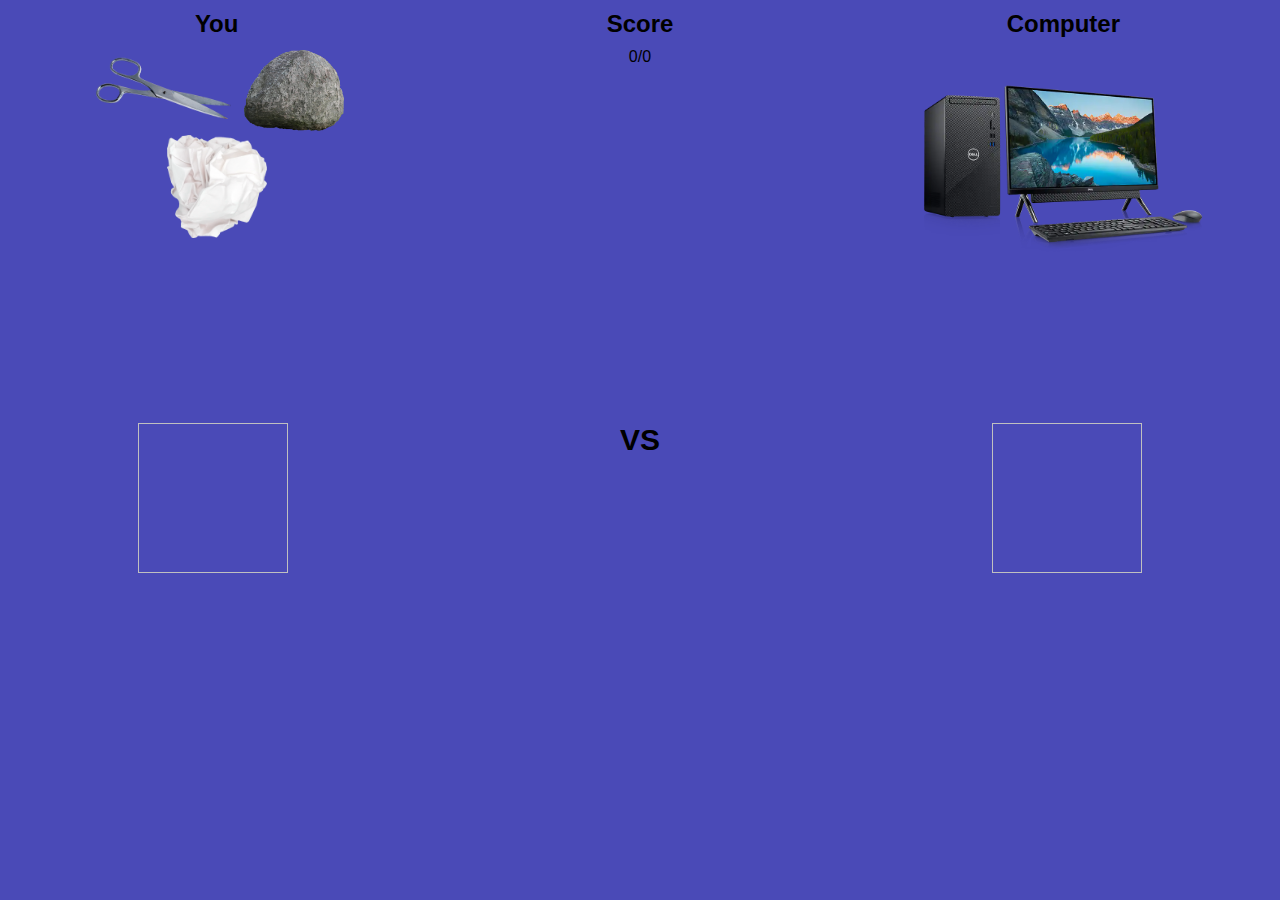
==== index.html @ c662b4f1 "html / css  refactor" ====
<!DOCTYPE html>
<html>
	<head>
		<meta charset=utf-8>
		<title>Rock Paper Scissors</title>
		<link rel="stylesheet" href="style.css">
		<script src="script.js" defer></script>
		<meta name="viewport" content="width=device-width, initial-scale=1.0">
		<link rel="shortcut icon"  href="https://upload.wikimedia.org/wikipedia/commons/thumb/5/5f/Rock-paper-scissors_%28scissors%29.png/600px-Rock-paper-scissors_%28scissors%29.png">
	</head>
	<body>
		<div class="grid-container">
			<div><h2>You</h2></div>
			<div><h2>Score</h2></div>
			<div><h2>Computer</h2></div>
			<div>
				<img src="scissors.png" width="150px" id="scissors" onclick="choice(1)">
				<img src="rock.png" width="100px" id="rock" onclick="choice(2)"><br>
				<img src="paper.png" width="100px" id="paper" onclick="choice(3)">
			</div>
			<div>
			<span id="human">0</span>/<span id="computer">0</span>
			</div>
			<div>
				<img class="image" src="computer.jpg" width="300px">
			</div>
		</div>


		<div class="grid-result">
			<div>
				<img id="human-pick" width="150" height="150">
			</div>
			<div class="vs">VS</div>
			<div>
				<img id="pc-pick" width="150" height="150">			
			</div>
			<div></div>
			<div>
				<div id="result-container">
					<p id="tie"></p>
				</div>
			</div>
			<div></div>
		</div>
	</body>
</html>
---- style.css ----
* {
  box-sizing: border-box;
  margin: 0;
  padding: 0;
}

.grid-container {
  display: grid;
  grid-template-columns: 1fr 1fr 1fr;
  grid-gap: 10px;
  padding: 10px;
  text-align: center;
}

.grid-result {
  display: grid;
  grid-template-columns: 1fr 1fr 1fr;
  text-align: center;
  margin-top: 10%;
}

body {
  background-color: #4a4ab7;
  font-family: sans-serif;
}

#scissors:hover,
#rock:hover,
#paper:hover {
  opacity: 0.5;
  cursor: pointer;
}

#result-container {
  display: none;
  padding: 20px;
  border: 1px solid black;
  border-radius: 5px;
  width: 300px;
  text-align: center;
  font-size: 17px;
  font-weight: bold;
  margin-left: auto;
  margin-right: auto;
  box-shadow: 4px 4px 10px black;
}

.vs {
  font-size: 30px;
  text-align: center;
  font-weight: bold;
}
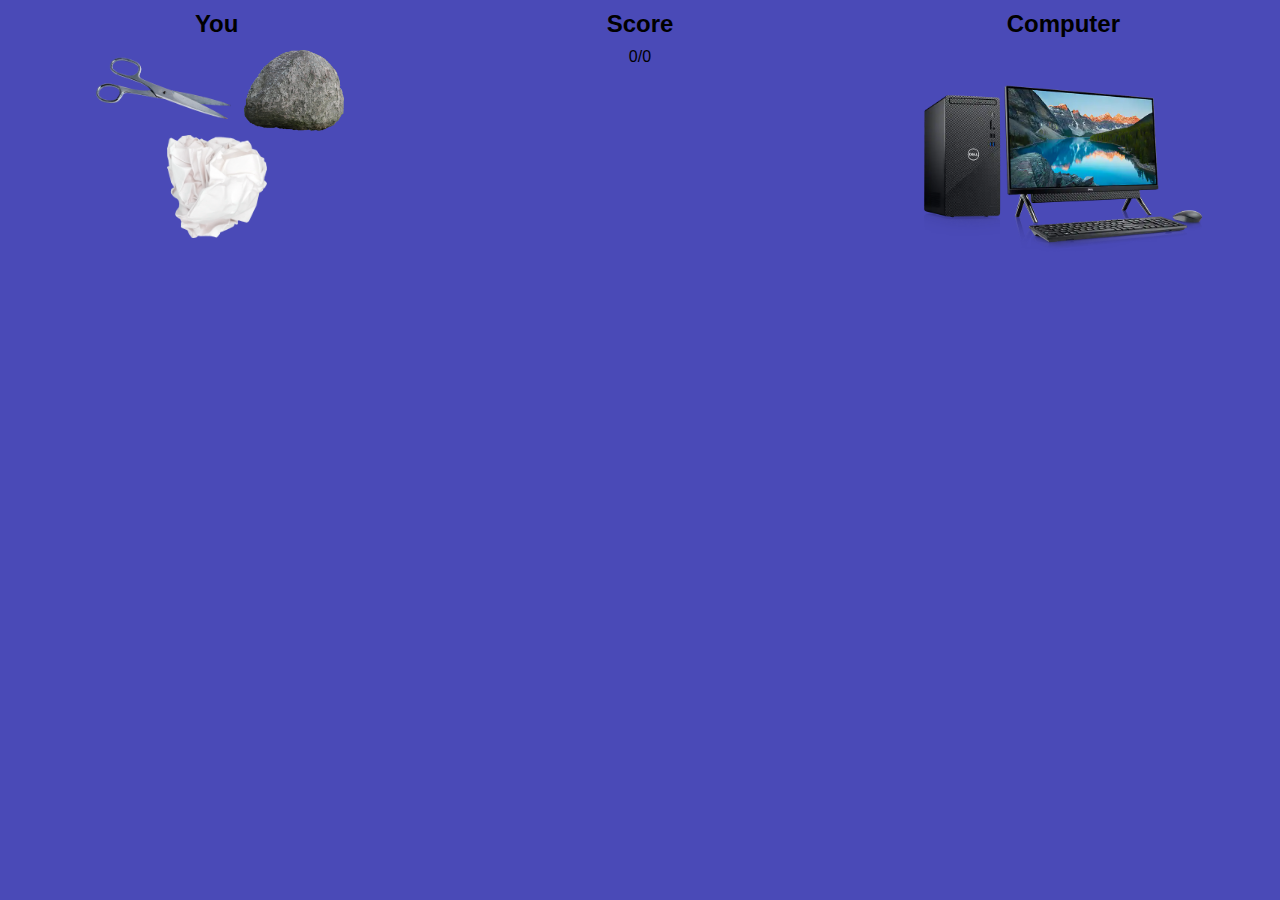
==== commit 6489192d: "refactor" ====
--- a/index.html
+++ b/index.html
@@ -14,9 +14,9 @@
 			<div><h2>Score</h2></div>
 			<div><h2>Computer</h2></div>
 			<div>
-				<img src="scissors.png" width="150px" id="scissors" onclick="choice(1)">
-				<img src="rock.png" width="100px" id="rock" onclick="choice(2)"><br>
-				<img src="paper.png" width="100px" id="paper" onclick="choice(3)">
+				<img src="scissors.png" width="150px" id="scissors" onclick="choice(id)">
+				<img src="rock.png" width="100px" id="rock" onclick="choice(id)"><br>
+				<img src="paper.png" width="100px" id="paper" onclick="choice(id)">
 			</div>
 			<div>
 			<span id="human">0</span>/<span id="computer">0</span>
@@ -26,8 +26,7 @@
 			</div>
 		</div>
 
-
-		<div class="grid-result">
+		<div id="grid-result">
 			<div>
 				<img id="human-pick" width="150" height="150">
 			</div>
@@ -38,7 +37,7 @@
 			<div></div>
 			<div>
 				<div id="result-container">
-					<p id="tie"></p>
+					<p id="result"></p>
 				</div>
 			</div>
 			<div></div>
--- a/style.css
+++ b/style.css
@@ -12,8 +12,8 @@
   text-align: center;
 }
 
-.grid-result {
-  display: grid;
+#grid-result {
+  display: none;
   grid-template-columns: 1fr 1fr 1fr;
   text-align: center;
   margin-top: 10%;
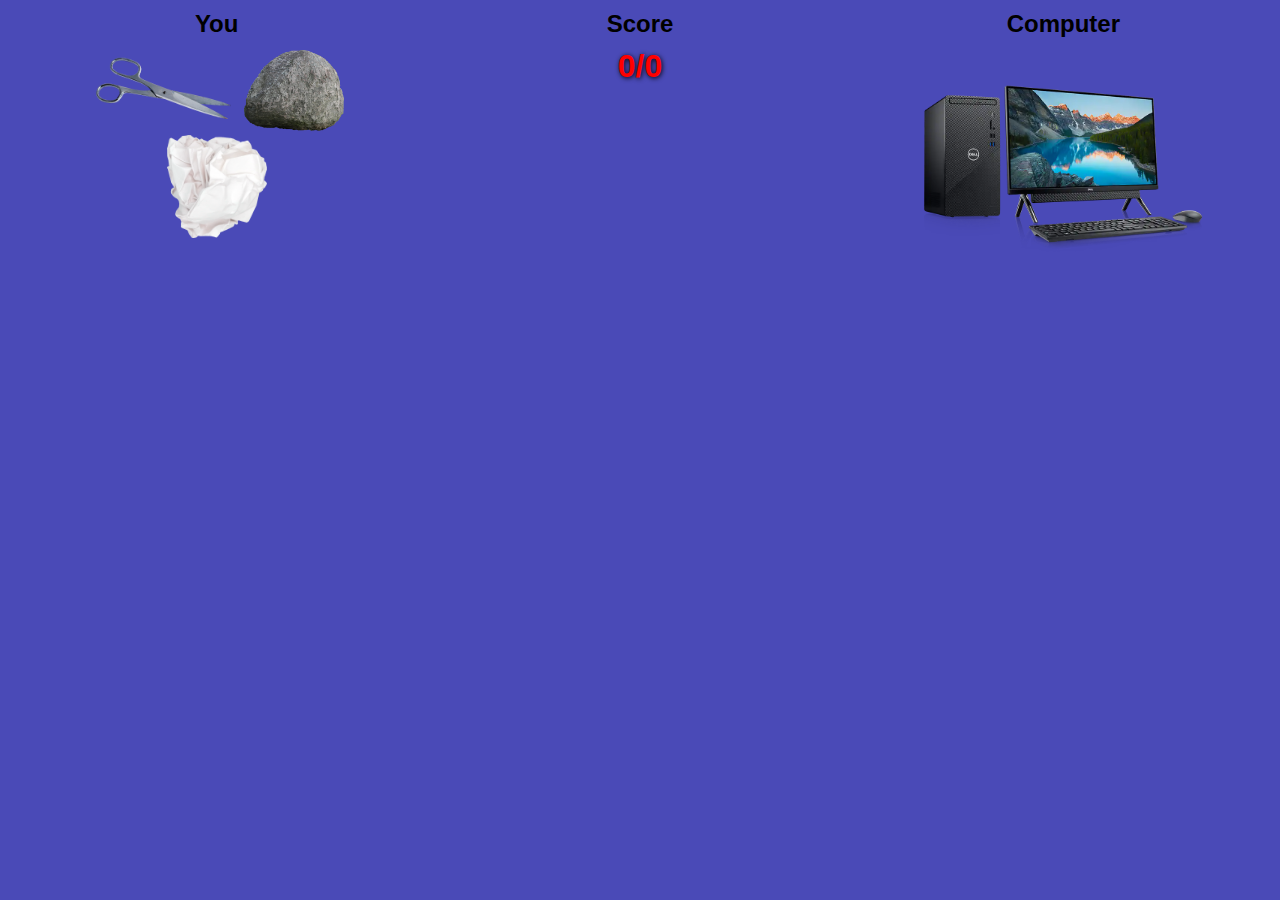
==== commit b8254f17: "refactoring & restyling" ====
--- a/index.html
+++ b/index.html
@@ -9,20 +9,20 @@
 		<link rel="shortcut icon"  href="https://upload.wikimedia.org/wikipedia/commons/thumb/5/5f/Rock-paper-scissors_%28scissors%29.png/600px-Rock-paper-scissors_%28scissors%29.png">
 	</head>
 	<body>
-		<div class="grid-container">
+		<div id="grid-container">
 			<div><h2>You</h2></div>
 			<div><h2>Score</h2></div>
 			<div><h2>Computer</h2></div>
 			<div>
-				<img src="scissors.png" width="150px" id="scissors" onclick="choice(id)">
-				<img src="rock.png" width="100px" id="rock" onclick="choice(id)"><br>
-				<img src="paper.png" width="100px" id="paper" onclick="choice(id)">
+				<img src="./assets/scissors.png" width="150px" id="scissors" onclick="choice(id)">
+				<img src="./assets/rock.png" width="100px" id="rock" onclick="choice(id)"><br>
+				<img src="./assets/paper.png" width="100px" id="paper" onclick="choice(id)">
 			</div>
+			<h1 id="score-container">
+				<span id="human">0</span>/<span id="computer">0</span>
+			</h1>
 			<div>
-			<span id="human">0</span>/<span id="computer">0</span>
-			</div>
-			<div>
-				<img class="image" src="computer.jpg" width="300px">
+				<img class="image" src="./assets/computer.jpg" width="300px">
 			</div>
 		</div>
 
@@ -30,7 +30,7 @@
 			<div>
 				<img id="human-pick" width="150" height="150">
 			</div>
-			<div class="vs">VS</div>
+			<div id="vs">VS</div>
 			<div>
 				<img id="pc-pick" width="150" height="150">			
 			</div>
--- a/style.css
+++ b/style.css
@@ -4,7 +4,7 @@
   padding: 0;
 }
 
-.grid-container {
+#grid-container {
   display: grid;
   grid-template-columns: 1fr 1fr 1fr;
   grid-gap: 10px;
@@ -45,8 +45,14 @@
   box-shadow: 4px 4px 10px black;
 }
 
-.vs {
+#vs {
   font-size: 30px;
   text-align: center;
   font-weight: bold;
 }
+
+#score-container,
+#vs {
+  color: red;
+  text-shadow: 1px 1px 5px black;
+}
